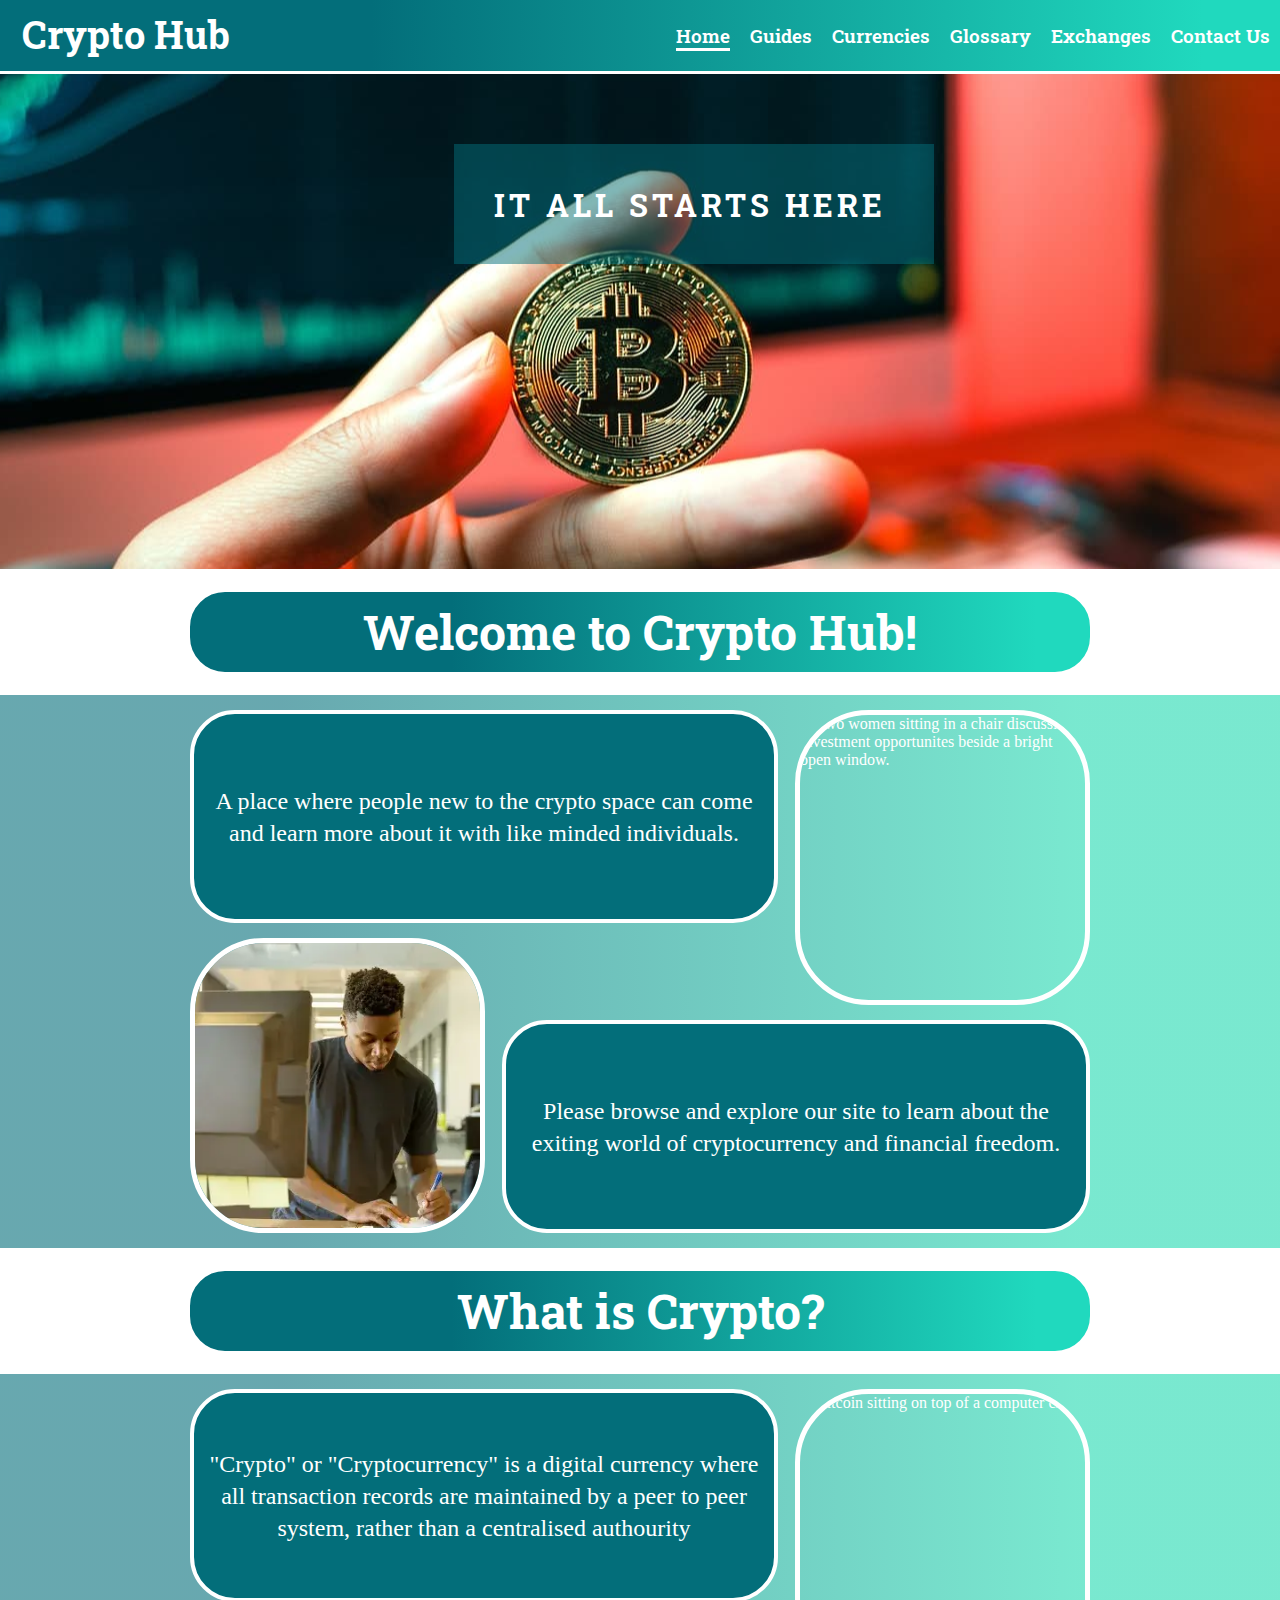
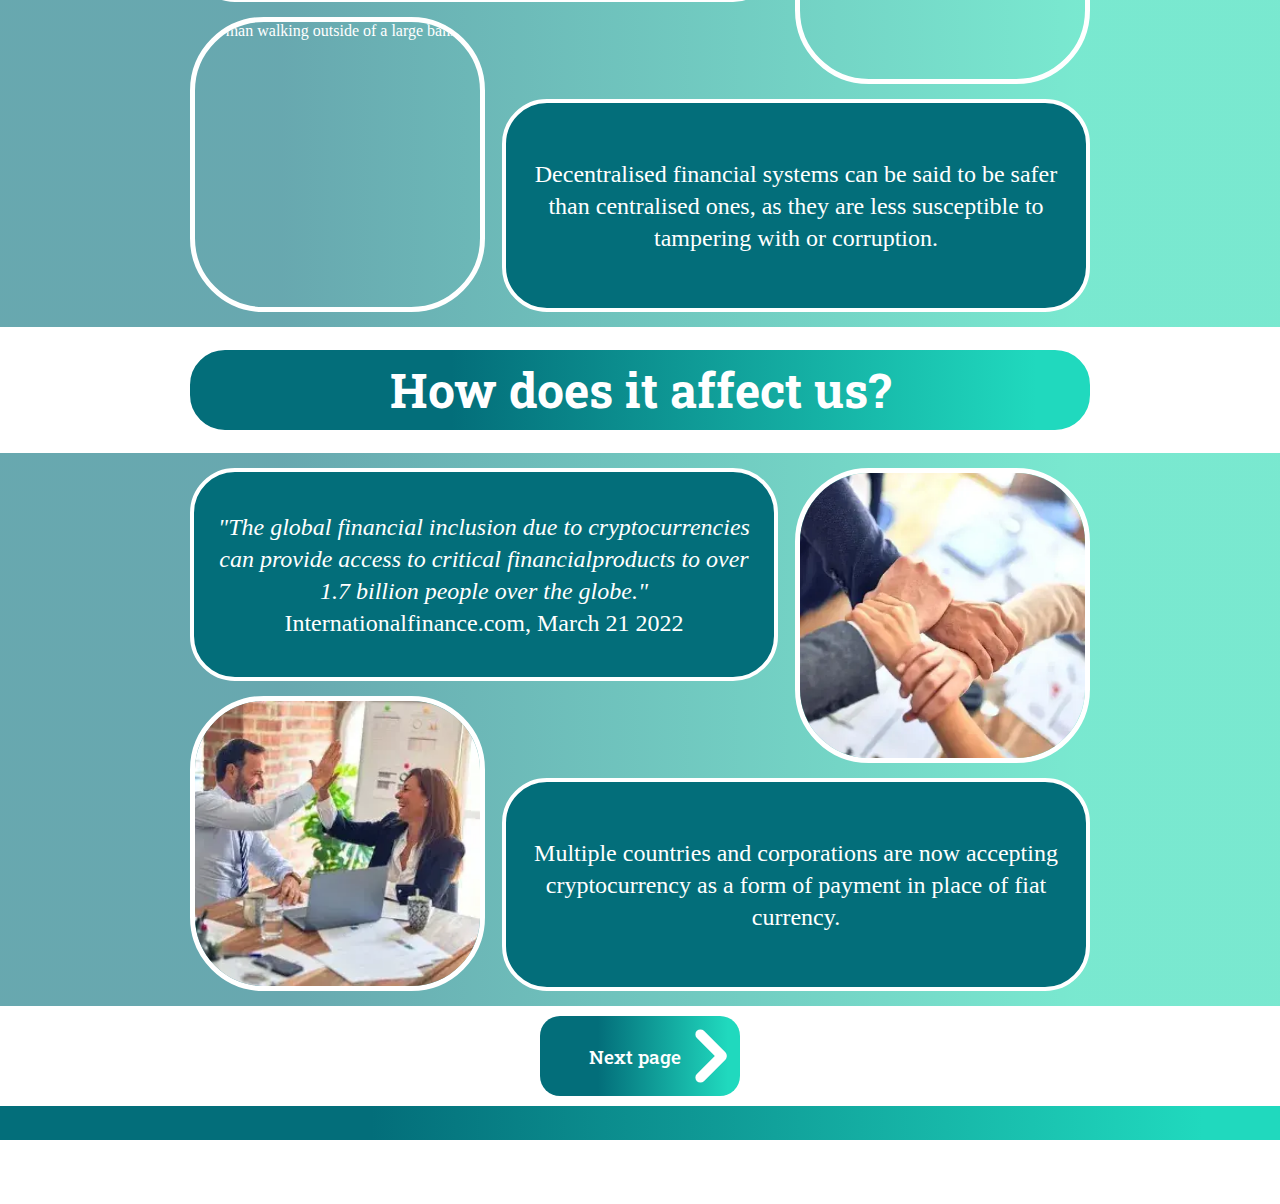
==== index.html @ 1fe211f9 "add header to cover text" ====
<!DOCTYPE html>
<html lang="en">

<head>
    <meta charset="UTF-8">
    <meta http-equiv="X-UA-Compatible" content="IE=edge">
    <meta name="viewport" content="width=device-width, initial-scale=1.0">
    <meta name="description" content="crypto finance investing bitcoin">
    <link rel="preconnect" href="https://fonts.gstatic.com">
    <link rel="preconnect" href="https://fonts.googleapis.com">
    <link rel="stylesheet" href="assets/css/index.css">
    <title>Home Page</title>
</head>

<body>
    <header class="header">
        <div id="logo">
            <a href="index.html">
                <h1>Crypto Hub</h1>
            </a>
        </div>
        <nav class="navbar">
            <input id="checkbox" type="checkbox" class="toggle-menu">
            <div class="hamburger"></div>
            <ul id="menu">
                <li><a href="index.html" class="active">Home</a></li>
                <li><a href="guides.html">Guides</a></li>
                <li><a href="currencies.html">Currencies</a></li>
                <li><a href="glossary.html">Glossary</a></li>
                <li><a href="exchanges.html">Exchanges</a></li>
                <li><a href="contact.html">Contact Us</a></li>
            </ul>
        </nav>
    </header>
    <section id="hero-outer">
        <div id="hero-image"></div>
        <div id="cover-text" class="cover-text">
            <h2>It all starts here</h2>
        </div>
    </section>
    <section id="welcome" class="section-outer">
        <div id="section-title" class="section-title">
            <h2>Welcome to Crypto Hub!</h2>
        </div>
        <div class="row-background">
            <div id="row-holder-1-home" class="row-holder">
                <div id="row-1-text" class="row-text row-upper">
                    <p>
                        A place where people new to the crypto space can come and learn more about it with like minded
                        individuals.
                    </p>
                </div>
                <div id="image-wrapper-1" class="image-wrapper image-wrapper-upper">
                    <img id="image-1" class="image" src="assets/images/women-by-window-mobile.webp"
                        alt="Two women sitting in a chair discussing investment opportunites beside a bright open window.">
                    <p class="image-text">Cryptocurrency is the worlds fastest growing set of assets.</p>
                </div>
                <div id="image-wrapper-2" class="image-wrapper image-wrapper-lower">
                    <img id="image-2" class="image" src="assets/images/man-by-computer-mobile.webp"
                        alt="A man standing .">
                    <p class="image-text">An exciting new market with plenty of opportunites.</p>
                </div>
                <div id="row-2-text" class="row-text row-lower">
                    <p>
                        Please browse and explore our site to learn about the exiting world of cryptocurrency and
                        financial freedom.
                    </p>
                </div>
            </div>
        </div>
    </section>
    <section id="what-is-crypto" class="section-outer">
        <div class="section-title">
            <h2>What is Crypto?</h2>
        </div>
        <div class="row-background">
            <div id="row-holder-2-home" class="row-holder">
                <div id="row-3-text" class="row-text row-upper">
                    <p>
                        "Crypto" or "Cryptocurrency" is a digital currency where all transaction records are maintained
                        by a peer to peer system, rather than a centralised authourity

                    </p>
                </div>
                <div id="image-wrapper-3" class="image-wrapper image-wrapper-upper">
                    <img id="image-3" class="image" src="assets/images/bitcoins-on-pcb-mobile.webp"
                        alt="Bitcoin sitting on top of a computer chip.">
                    <p class="image-text">The next generation of finance and banking.</p>
                </div>
                <div id="image-wrapper-4" class="image-wrapper image-wrapper-lower">
                    <img id="image-4" class="image" src="assets/images/man-outside-bank-mobile.webp"
                        alt="A man walking outside of a large bank.">
                    <p class="image-text">Far less susceptible to corruption and tampering.</p>
                </div>
                <div id="row-4-text" class="row-text row-lower">
                    <p>
                        Decentralised financial systems can be said to be safer than centralised ones, as they are less
                        susceptible to tampering with or corruption.
                    </p>
                </div>
            </div>
        </div>
    </section>
    <section id="how-it-affects-us" class="section-outer">
        <div class="section-title">
            <h2>How does it affect us?</h2>
        </div>
        <div class="row-background">
            <div id="row-holder-3-home" class="row-holder">
                <div id="row-5-text" class="row-text row-upper">
                    <p>
                        <i>"The global financial inclusion due to cryptocurrencies can provide access to critical
                            financialproducts to over 1.7 billion people over the globe." </i>
                        Internationalfinance.com, March 21 2022
                    </p>
                </div>
                <div id="image-wrapper-5" class="image-wrapper image-wrapper-upper">
                    <img id="image-5" class="image" src="assets/images/team-handshake-mobile.webp"
                        alt="Four hands interlocking in a team handshake.">
                    <p class="image-text">El Salvador - Mexico City, now accepts Bitcoin as
                        legal tender - September 7th, 2021</p>
                </div>
                <div id="image-wrapper-6" class="image-wrapper image-wrapper-lower">
                    <img id="image-6" class="image" src="assets/images/man-and-woman-high-fiving-mobile.webp"
                        alt="Two people high fiving, sitting at a table while working.">
                    <p class="image-text">Tesla Motors has been accepting Bitcoin as payment since March 2021
                    </p>
                </div>
                <div id="row-6-text" class="row-text row-lower">
                    <p>
                        Multiple countries and corporations are now accepting cryptocurrency as a form of payment in
                        place
                        of fiat currency.
                    </p>
                </div>
            </div>
        </div>
    </section>
    <section id="next-page" class="next-page">
        <div id="next-page__container" class="next-page__container">
            <div id="next-page__link" class="next-page__link">
                <a href="guides.html">Next page</a>
            </div>
            <div class="sideways-arrow-holder">
                <span class="sideways-arrow__span"></span>
                <span class="sideways-arrow__span"></span>
            </div>
        </div>
    </section>
    <footer>
        <ul class="social-networks">
            <li><a href="http://facebook.com" target="_blank" rel="noopener"
                    aria-label="Visit our facebook page (opens in a new tab)"><i class="fab fa-facebook"></i></a></li>
            <li><a href="http://twitter.com" target="_blank" rel="noopener"
                    aria-label="Visit our twitter page (opens in a new tab)"><i class="fab fa-twitter-square"></i></a>
            </li>
            <li><a href="http://youtube.com" target="_blank" rel="noopener"
                    aria-label="Visit our youtube page (opens in a new tab)"><i class="fab fa-youtube-square"></i></a>
            </li>
            <li><a href="http://instagram.com" target="_blank" rel="noopener"
                    aria-label="Visit our instagram page (opens in a new tab)"><i class="fab fa-instagram"></i></a></li>
        </ul>
    </footer>
    <script src="https://kit.fontawesome.com/33033cbf37.js" crossorigin="anonymous"></script>
</body>

</html>
---- assets/css/index.css ----
@import url('https://fonts.googleapis.com/css2?family=Lato&family=Roboto+Slab&display=swap');

* {
    margin: 0;
    padding: 0;
    border: none;
    color: #fff;
}

body {
    font-family: Lato sans-serif;
    font-weight: 500;
    background-color: #fff;
}

h1,
h2,
h3,
h4,
a,
label {
    font-family: 'Roboto Slab', serif;
}

/* navbar */
header {
    background: rgb(3, 110, 122);
    background: linear-gradient(90deg, rgba(3, 110, 122, 1) 29%, rgba(32, 217, 190, 1) 94%);

    width: 100%;
    z-index: 2;
}

.active {
    border-bottom: 3px solid #fff;
}

#logo {
    font-size: 120%;
    height: 40px;
    font-weight: 700;
    padding: 2px 5px 15px 5px;
    border: 2px solid transparent;
    border-radius: 20px;
    transition: border 0.5s;
    margin: 5px 15px;
    z-index: 2;
}

#logo:hover {
    border: 2px solid #fff;
}

#logo a {
    display: block;
    text-decoration: none;
}

.navbar {
    display: flex;
    justify-content: space-between;
    align-items: center;
}

#menu {
    display: flex;
    justify-content: center;
    flex-direction: row;
    align-items: center;
    z-index: 2;
    transition: 0.5s;
}

#menu li {
    list-style-type: none;
}

#menu a {
    text-decoration: none;
    margin: 0 3px;
    color: #fff;
    transition: border-bottom 0.5s;
    font-weight: 600;
    font-size: 120%;
    margin: 0 10px;
}

header a {
    border-bottom: 3px solid transparent;
}

#menu a:hover {
    border-bottom: 3px solid #fff;
}

.hamburger {
    position: relative;
    height: 4px;
    width: 30px;
    background: #fff;
    border-radius: 10px;
    cursor: pointer;
    z-index: 2;
    transition: 0.3s;
}

.hamburger::before,
.hamburger::after {
    content: "";
    position: absolute;
    height: 4px;
    right: 0;
    background: #fff;
    border-radius: 10px;
    transition: 0.3s;
}

.hamburger::before {
    top: -10px;
    width: 20px;
}

.hamburger::after {
    top: 10px;
    width: 25px;
}

.toggle-menu {
    position: absolute;
    width: 30px;
    height: 100%;
    z-index: 3;
    cursor: pointer;
    opacity: 0;
}

.hamburger,
.toggle-menu {
    display: none;
}

.for-access {
    opacity: 0;
}

.navbar input:checked~.hamburger {
    background: transparent;
}

.navbar input:checked~.hamburger::before {
    top: 0;
    transform: rotate(-45deg);
    width: 30px;
}

.navbar input:checked~.hamburger::after {
    top: 0;
    transform: rotate(45deg);
    width: 30px;
}

.navbar input:checked~#menu {
    right: 0;
}

/* Hero Image */
#hero-outer {
    overflow: hidden;
    position: relative;
    width: 100%;
    height: 55vh;
}

#cover-text {
    font-size: 130%;
    font-family: Lato, sans-serif;
    text-transform: uppercase;
    letter-spacing: 4px;
    width: 400px;
    height: 40px;
    padding: 40px;
    background-color: rgba(3, 110, 122 , 0.5);
    top: 70px;
    right: 27vw;
    position: absolute;
}

#hero-image {
    background: url(../images/man-holding-bitcoin.jpg) no-repeat center center;
    width: 100%;
    height: 55vh;

    /* animates zoom effect on the loading page */
    animation-name: hero-zoom;
    animation-duration: 5s;
    animation-fill-mode: forwards;
}

/* creates the level of zoom for hero image */
@keyframes hero-zoom {
    from {
        transform: scale(1);
    }

    to {
        transform: scale(1.1);
    }
}

.header {
    position: sticky;
    top: 0;
    background: rgb(3, 110, 122);
    background: linear-gradient(90deg, rgba(3, 110, 122, 1) 29%, rgba(32, 217, 190, 1) 94%);
    border-bottom: solid 3px #fff;
    display: flex;
    justify-content: space-between;
    align-items: center;
    transition: 0.3s;
}

/* Welcome message */
.section-outer {
    display: flex;
    flex-direction: column;
    align-items: center;
    width: 100%;
    color: #fff;

}

.section-title {
    margin-top: 20px;
    height: 80px;
    width: 75%;
    max-width: 900px;
    line-height: 80px;
    font-size: 200%;
    border-radius: 38px;
    text-align: center;
    color: #fff;
    margin-bottom: 20px;
    background: rgb(3, 110, 122);
    background: linear-gradient(90deg, rgba(3, 110, 122, 1) 29%, rgba(32, 217, 190, 1) 94%);
    border: 3px solid #fff;
    align-self: center;

}

.section-title h1,
.section-title p {
    color: inherit;
}

.section-title p {
    padding-top: 5px;
}

/* rows */
.row-background {
    width: 100%;
    background: rgba(3, 110, 122, 0.3);
    background: linear-gradient(90deg, rgba(3, 110, 122, 0.6) 22%, rgba(32, 217, 176, 0.6) 84%);
}

.row-holder {
    width: 70vw;
    margin: 0 auto;
}


#row-holder-1-home,
#row-holder-2-home,
#row-holder-3-home {
    width: 900px;
}

.row {
    height: 260px;
    text-align: left;
    align-self: flex-start;
    color: inherit;
    display: flex;
    flex-direction: row;
    justify-content: center;
    width: 100%;
    font-size: 120%;
}

.row-text {
    width: 550px;
    height: 175px;
    background: rgb(3, 110, 122);
    border-radius: 45px;
    font-size: 150%;
    line-height: 32px;
    color: inherit;
    display: flex;
    align-items: center;
    text-align: center;
    padding: 15px;
    border: 4px solid #fff;
}

p,
i {
    color: #fff;
}

.row-upper {
    margin: 15px 0 7.5px 0;
    float: left;
}

.row-lower {
    margin: 7.5px 0 15px 0;
    float: right;
}

.row-center {
    margin: 15px auto;
    width: 60vw;
    background-color: #036e7a;
    border-radius: 45px;
    font-size: 140%;
    color: inherit;
    line-height: 32px;

    display: flex;
    flex-direction: column;
    align-items: center;
    justify-content: flex-start;

    padding: 15px;
    border: 5px solid #fff;
}

.row-center h3 {
    font-size: 130%;
}

.row-center ul {
    padding: 15px;
}

.row-center p,
li {
    padding: 10px 0px;
}


.row-center ul i {
    margin-top: 10px;
    color: #fff;
}

hr {
    width: 215px;
    border-bottom: solid 3px #fff;
}

#video-links .row-center h3 {
    text-align: center;
}

/* Contact us section */

#row-background-contact {
    display: flex;
    align-items: center;
    justify-content: space-evenly;
    flex-wrap: wrap;
}

.row-holder-left {
    width: 40vw;
}

.row-left {
    margin: 15px auto;
    width: 30vw;
    background-color: #036e7a;
    border-radius: 45px;
    font-size: 140%;
    color: inherit;
    line-height: 32px;

    display: flex;
    flex-direction: column;
    align-items: flex-start;
    justify-content: flex-start;

    padding: 15px;
    border: 5px solid #fff;
}

.form {
    margin-top: 20px;
}

.animated-input {
    position: relative;
    margin-bottom: 20px;
}

.input {
    padding: 10px;
    border: none;
    border-radius: 4px;
    font: inherit;
    color: black;
    background-color: #fff;
    outline: 2px solid #fff;
}

.input-label {
    position: absolute;
    top: 0;
    left: 0;
    transform: translate(10px, -18px) scale(0.8);
    padding-inline: 5px;
    background-color: #036e7a;

   
}

.input:is(:focus, :valid) {
    outline-color: #fff;
}

#sign-up {
    width: 160px;
    height: 50px;
    border-radius: 10px;
    color: #fff;
    font-weight: 600;
    font-size: 110%;
    font-family: Lato sans-serif;
    background-color: #036e7a;
    border: 3px solid #fff;
    cursor: pointer;

}

#sign-up:hover {
    background-color: #24b49f;
    color: #fff;
}

.discord-icon-container {
    height: 200px;
    width: 200px;
    border-radius: 50%;
    border: 10px solid #fff;
    background-color: #036e7a;
    display: flex;
    align-items: center;
    justify-content: center;
    margin-bottom: 20px;
}

.discord-icon-container i {
    color: #fff;
    font-size: 700%;
}

.discord-icon-container {
    transition: background-color 400ms, transform 400ms;
}

.discord-icon-container:is(:hover,:focus) {
    background-color: #24b49f;
    transform: scale(1.5);
}


.privacy-container {
    display: flex;
    width: 100vw;
    margin: 0 auto 20px auto;
    background-color: #036e7a;
    min-height: 100px;
}

.dropdown-bar {
    min-height: 80px;
    width: 90vw;
    background-color: #036e7a;
    margin: 20px auto;
    padding: 10px;
    border: 5px solid #fff;
    border-radius: 15px;
    position: relative;
}

.dropdown {
    height: 60px;
    width: 60px;
    background-color: #036e7a;
    position: absolute;
    right: 10px;
    top: 20px;
    z-index: 1;
    display: flex;
    justify-content: center;
    align-items: center;
    transition: transform 1s;
}

.toggle-dropdown {
    position: absolute;
    right: 10px;
    top: 20px;
    height: 60px;
    width: 60px;
    z-index: 2;
    opacity: 0;
    cursor: pointer;
}

.toggle-dropdown:checked + .dropdown{
    transform: rotate(180deg);
    
}

.dropdown-span {
    height: 40px;
    width: 10px;
    border-radius: 5px;
    background-color: #fff;
    margin: 6px;
}

.privacy-statement {
    /* height: 0px; */
    width: 100%;
    background-color: #036e7a;
    max-height: 0;
    transition: max-height 0.6s ease-out;
    overflow: hidden;
    
}

.privacy-statement p {
    margin: 90px 80px 20px 20px;
    text-align: justify;
}

.dropdown-bar h4 {
    position: absolute;
    top: 38px;
}

.toggle-dropdown:checked~#privacy-statement{
    max-height: 2000px;
    transition: max-height 0.4s ease-in;
}

.next-page {
    display: flex;
    justify-content: center;
    align-items: center;
}

.next-page__container {
    background: linear-gradient(90deg, rgba(3, 110, 122, 1) 29%, rgba(32, 217, 190, 1) 94%);
    height: 80px;
    width: 200px;
    border-radius: 20px;
    margin: 10px 0;

    display: flex;
    flex-direction: row;
    justify-content: center;
    align-items: center;
    transition: transform 400ms;
}

.next-page__container:hover {
    transform: scale(1.1);
}

.next-page__link {
    margin: 0 auto;
    height: 90px;
    width: 140px;
    justify-content: flex-end;
    align-items: center;
    display: flex;
}

.next-page__link a {
    text-decoration: none;
    font-size: 120%;
}


/* animated arrow */
.downwards-arrow-holder {
    clear: both;
    margin: 0 auto;
    height: 90px;
    width: 55px;
    justify-content: center;
    align-items: flex-start;
    display: flex;
}

.sideways-arrow-holder {
    margin: 0 auto;
    height: 90px;
    width: 55px;
    justify-content: center;
    /* align-items: flex-start; */
    align-items: center;
    display: flex;
    flex-direction: column;
    /* animation-name: sideways-arrow; */
}

.down-wards-arrow__span {
    width: 10px;
    height: 40px;
    background: #fff;
    border-radius: 5px;
    margin: 6px;
    animation: move 1.3s infinite ease-in-out;
}

.sideways-arrow__span {
    width: 10px;
    height: 40px;
    background: #fff;
    border-radius: 5px;
    margin: -9px;
    animation: sideways-arrow 1.3s infinite ease-in-out;
}

/* positions the spans at different angles to creat the arrow shape */
span:nth-of-type(1) {
    transform: rotate(-45deg);
}

span:nth-of-type(2) {
    transform: rotate(45deg);
}

/* Animates the downwards arrow for the video links section on the guides page */
@keyframes move {
    0% {
        margin-top: 0;
    }

    50% {
        margin-top: 35px;
    }

    100% {
        margin-top: 0;
    }
}

/* @keyframes sideways-arrow {
    0% {
        margin-left: 0;
    }

    50% {
        margin-left: 35px;
    }

    100% {
        margin-left: 0;
    }
} */

.video-carousel {
    margin: 0px auto 15px auto;
    width: 560px;
    text-align: center;
    overflow: hidden;
}

.video-list {
    display: flex;

    overflow-x: auto;
    scroll-snap-type: x mandatory;

    scroll-behavior: smooth;
    -webkit-overflow-scrolling: touch;
}

.video-list::-webkit-scrollbar {
    width: 15px;
    height: 15px;
}

.video-list::-webkit-scrollbar-thumb {
    background: linear-gradient(90deg, rgba(3, 110, 122, 1) 29%, rgba(32, 217, 190, 1) 94%);
    border: 3px solid #fff;
    border-radius: 15px;
}

.video-list::-webkit-scrollbar-track {
    background: transparent;
}

.video {
    width: 560px;
    height: 315px;
    margin-bottom: 5px;


    scroll-snap-align: start;
    flex-shrink: 0;
    margin-right: 50px;
    border-radius: 10px;
    background: #eee;
    transform-origin: center center;
    transform: scale(1);
    transition: transform 0.5s;
    position: relative;

    display: flex;
    justify-content: center;
    align-items: center;
    font-size: 100px;
}

.responsive-iframe {
    position: absolute;
    top: 0;
    left: 0;
    bottom: 0;
    right: 0;
    width: 100%;
    height: 100%;
}

/* Video selector */

.video-selector {
    background-color: #036e7a;
    height: 70px;
    display: flex;
    flex-direction: row;
    justify-content: center;
    align-items: center;
}

.video-option {
    display: inline-flex;
    width: 35px;
    height: 35px;
    color: #20d9be;
    background: #036e7a;
    border: 3px solid #20d9be;
    text-decoration: none;
    align-items: center;
    justify-content: center;
    border-radius: 50%;
    margin: 0px 15px;
    top: 0;
    position: relative;
    transition: background-color 0.4s, top ease 0.4s;

}

.video-option:is(:hover, :focus, :active) {
    background: #eee;
    top: -5px;
}

/* image wrappers */
.image-wrapper-upper {
    margin: 15px 0 7.5px 0;
    float: right;
    clear: right;
}

.image-wrapper-lower {
    margin: 7.5px 0 15px 0;
    float: left;
}

.image-wrapper {
    height: 285px;
    width: 285px;
    border-radius: 25%;
    border: 5px solid #fff;
    display: grid;
    place-items: center;
    grid-template-areas: "main";
    overflow: hidden;
    cursor: pointer;
}

.image-wrapper>* {
    grid-area: main;
    z-index: 1;
}

.image-wrapper:is(:hover, :focus)>.image {
    transform: scale(1.1);
    filter: brightness(0.4);
}

.image-wrapper:is(:hover, :focus)>.image-text {
    transform: scale(1.2);
    opacity: 1;
}

/* images */
.image {
    object-fit: cover;
    aspect-ratio: 1/1;
    width: 100%;
    transition: transform 400ms, filter 400ms;
}

/* image text */
.image-text {
    opacity: 0;
    color: #fff;
    font-size: 1.1rem;
    width: 70%;
    text-align: center;
    transition: opacity 400ms, transform 400ms;
}

/* Footer */
.social-networks {
    text-align: center;
    background: rgb(3, 110, 122);
    background: rgb(3, 110, 122);
    background: linear-gradient(90deg, rgba(3, 110, 122, 1) 29%, rgba(32, 217, 190, 1) 94%);
}

.social-networks>li {
    display: inline;
}

.social-networks i {
    font-size: 160%;
    margin: 1%;
    padding: 5%;
    color: #fff;
}

/* Mobile - 950px and below */
@media screen and (max-width: 950px) {
    #hero-image {
        background: url(../images/man-holding-bitcoin.webp) no-repeat center center;
    }

    .section-title {
        font-size: 160%;
    }

    #row-holder-1-home,
    #row-holder-2-home,
    #row-holder-3-home {
        width: 600px;
    }

    .row-text {
        float: none;
        clear: both;
    }

    .image-wrapper-upper {
        float: left;
        margin: 7.5px 0 7.5px 0px;
    }

    .image-wrapper-lower {
        float: right;
        margin: 7.5px 0px 0 7.5px;
    }

    .image-wrapper-upper,
    .image-wrapper-lower {
        margin-top: 0px;
    }

    .hamburger,
    .toggle-menu {
        display: block;
    }

    .toggle-menu,
    .hamburger {
        margin-right: 10px;
    }

    #menu {
        justify-content: start;
        flex-direction: column;
        align-items: center;
        position: fixed;
        top: 50px;
        right: -50%;
        width: 50%;
        margin-top: 24px;

        background: rgb(3, 110, 122);
        background: linear-gradient(90deg, rgba(3, 110, 122, 1) 29%, rgba(32, 217, 190, 1) 94%);
    }

    #menu li {
        padding: 25px 0;
        width: 100%;
        border-bottom: solid 3px #fff;
        border-left: solid 3px #fff;
    }

    .image-wrapper:is(:hover, :focus)>.image {
        transform: none;
        filter: none;
    }

    .image-wrapper:is(:hover, :focus)>.image-text {
        transform: none;
    }

    .image {
        transition: none;
    }

    .image-text {
        background-color: rgba(3, 110, 122, 0.5);
        transition: none;
        opacity: 1;
        border-radius: 15px;
        border: solid 2px #fff;
        padding: 5px;
    }

    .image-wrapper-upper .image-text {
        margin: 0px 0px 0 0;
    }

    .row-holder-left {
        margin: 0 auto;
        float: none;
    }
}

@media screen and (max-width: 768px) {

    #menu {
        width: 50%;
        right: -50%;
    }

    .section-title {
        margin-top: 20px;
        height: 60px;
        width: 75%;
        max-width: 900px;
        min-width: 340px;
        line-height: 60px;
        font-size: 100%;
        border-radius: 38px;
        text-align: center;
        color: #fff;
        margin-bottom: 20px;
        background-color: #036e7a;
        border: 3px solid #fff;
        align-self: center;
    }

    #row-holder-1-home,
    #row-holder-2-home,
    #row-holder-3-home {
        width: 340px;
    }

    .row-text {
        width: 300px;
        height: 90px;
        border-radius: 40px;
        font-size: 100%;
    }

    #row-5-text {
        height: 150px;
    }

    .row-center {
        font-size: 100%;
    }

    .row-holder-left {
        width: 90%;
        margin: 0 auto;
        float: none;
    }

    .row-left {
        width: 80%;
        clear: both;
    }

    .dropdown-bar h4 {
        width: 175px;
    }

    .image-text {

        font-size: 0.9rem;
    }

    .image-wrapper {
        height: 155px;
        width: 155px;
    }

    .video-carousel {
        width: 336px;
    }

    .video {
        width: 336px;
        height: 189px;
    }
}
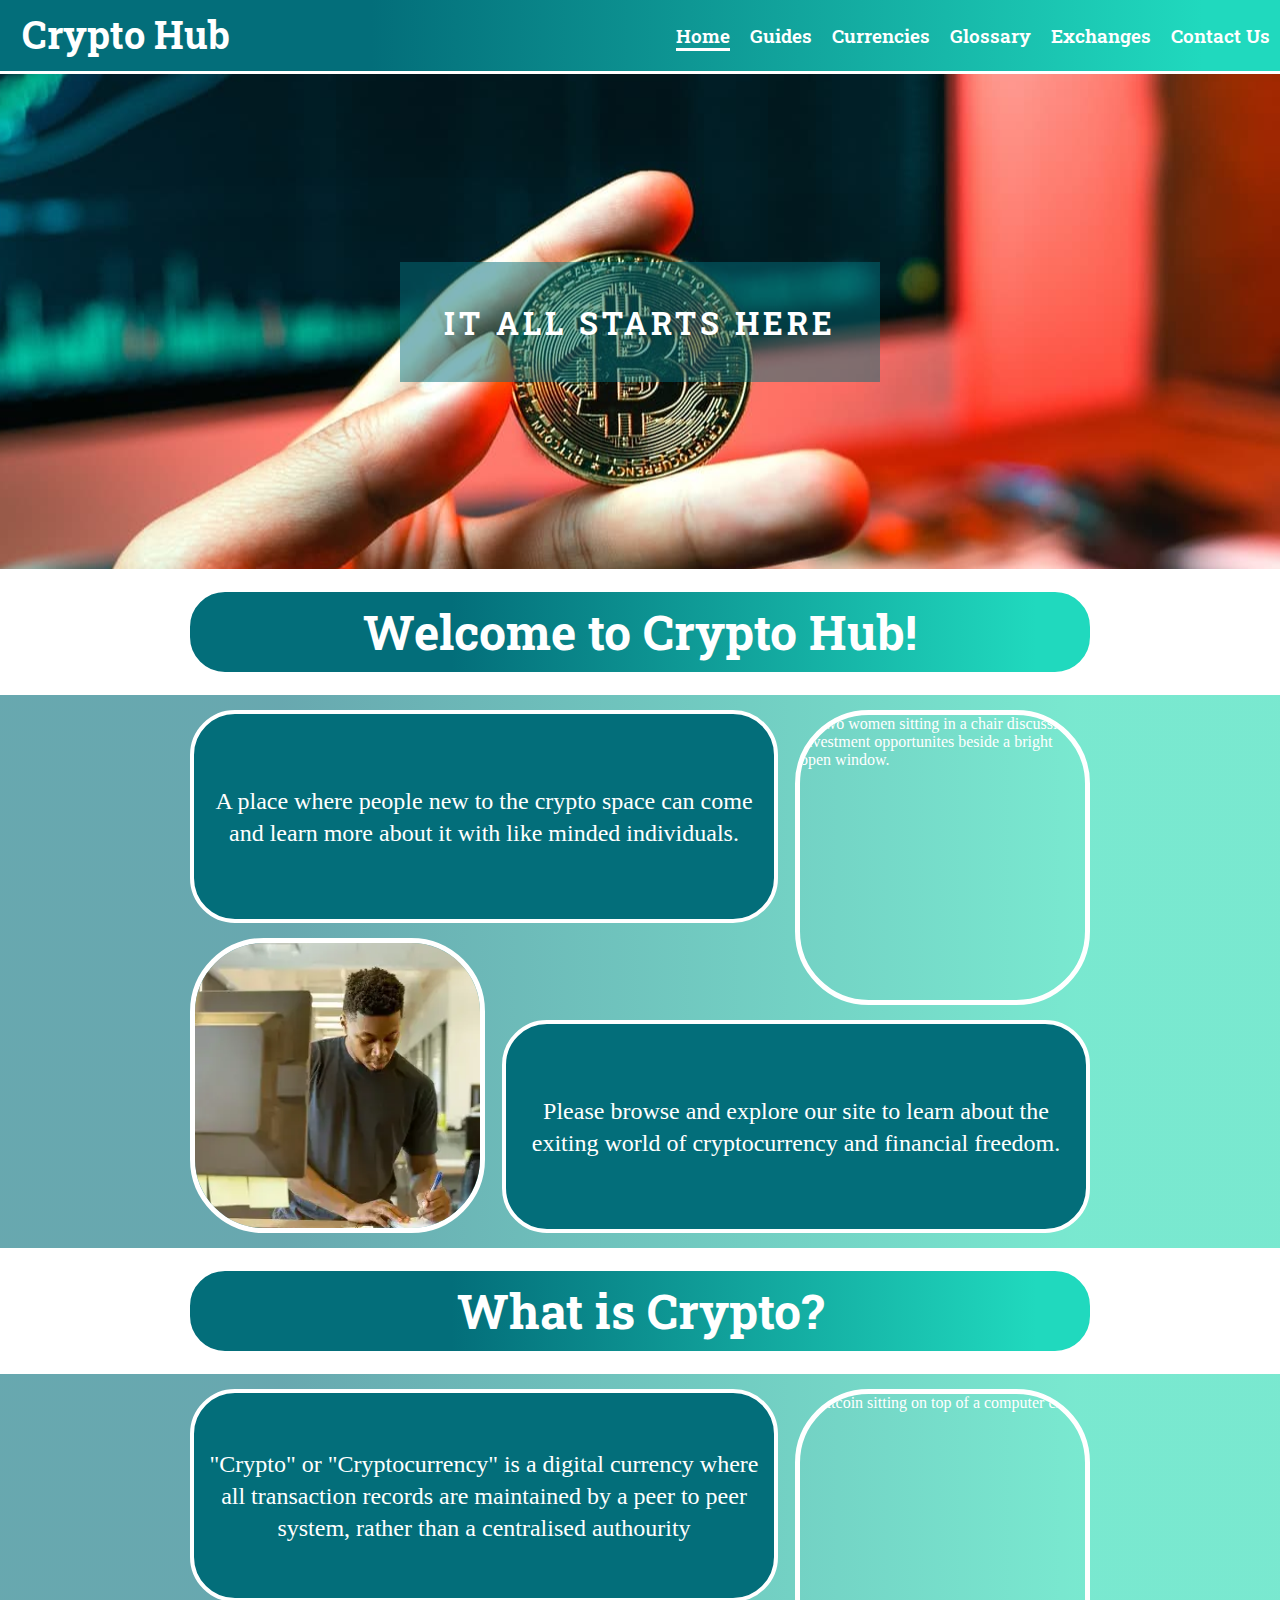
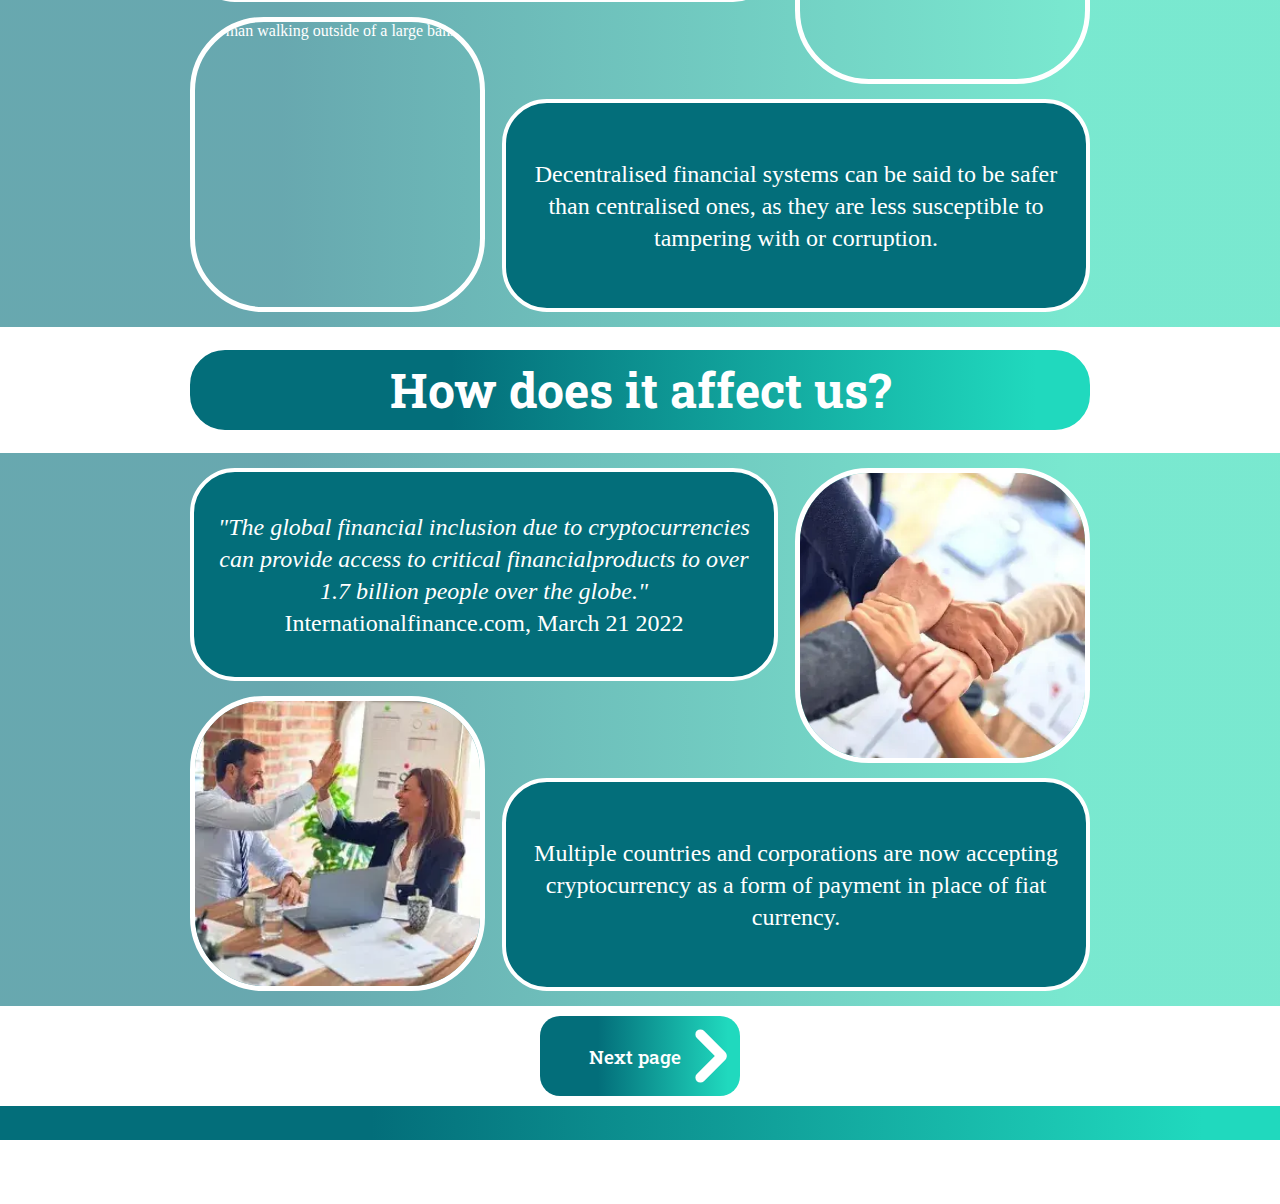
==== commit da73b486: "add content to currencies, fix scaling contact" ====
--- a/index.html
+++ b/index.html
@@ -136,7 +136,7 @@
             </div>
         </div>
     </section>
-    <section id="next-page" class="next-page">
+    <div id="next-page" class="next-page">
         <div id="next-page__container" class="next-page__container">
             <div id="next-page__link" class="next-page__link">
                 <a href="guides.html">Next page</a>
@@ -146,7 +146,7 @@
                 <span class="sideways-arrow__span"></span>
             </div>
         </div>
-    </section>
+    </div>
     <footer>
         <ul class="social-networks">
             <li><a href="http://facebook.com" target="_blank" rel="noopener"
--- a/assets/css/index.css
+++ b/assets/css/index.css
@@ -175,13 +175,15 @@
     font-size: 130%;
     font-family: Lato, sans-serif;
     text-transform: uppercase;
+    text-align: center;
     letter-spacing: 4px;
     width: 400px;
     height: 40px;
     padding: 40px;
-    background-color: rgba(3, 110, 122 , 0.5);
-    top: 70px;
-    right: 27vw;
+    background-color: rgba(3, 110, 122, 0.5);
+    top: 50%;
+    left: 50%;
+    transform: translate(-50%, -50%);
     position: absolute;
 }
 
@@ -343,6 +345,11 @@
     padding: 15px;
 }
 
+.row-center p {
+    text-align: center;
+    margin-bottom: 10px;
+}
+
 .row-center p,
 li {
     padding: 10px 0px;
@@ -354,9 +361,20 @@
     color: #fff;
 }
 
-hr {
-    width: 215px;
+.row-center hr {
+    width: 350px;
     border-bottom: solid 3px #fff;
+}
+
+/* .row-center embed {
+    justify-self: center;
+    width: 600px;
+    height: 450px;
+    margin-bottom: 20px;
+} */
+
+.row-center a {
+    margin-bottom: 20px;
 }
 
 #video-links .row-center h3 {
@@ -421,7 +439,7 @@
     padding-inline: 5px;
     background-color: #036e7a;
 
-   
+
 }
 
 .input:is(:focus, :valid) {
@@ -456,7 +474,7 @@
     display: flex;
     align-items: center;
     justify-content: center;
-    margin-bottom: 20px;
+    margin: 25px 0 40px 0;
 }
 
 .discord-icon-container i {
@@ -468,11 +486,10 @@
     transition: background-color 400ms, transform 400ms;
 }
 
-.discord-icon-container:is(:hover,:focus) {
+.discord-icon-container:is(:hover) {
     background-color: #24b49f;
-    transform: scale(1.5);
-}
-
+    transform: scale(1.3);
+}
 
 .privacy-container {
     display: flex;
@@ -518,9 +535,9 @@
     cursor: pointer;
 }
 
-.toggle-dropdown:checked + .dropdown{
+.toggle-dropdown:checked+.dropdown {
     transform: rotate(180deg);
-    
+
 }
 
 .dropdown-span {
@@ -538,7 +555,7 @@
     max-height: 0;
     transition: max-height 0.6s ease-out;
     overflow: hidden;
-    
+
 }
 
 .privacy-statement p {
@@ -551,7 +568,7 @@
     top: 38px;
 }
 
-.toggle-dropdown:checked~#privacy-statement{
+.toggle-dropdown:checked~#privacy-statement {
     max-height: 2000px;
     transition: max-height 0.4s ease-in;
 }
@@ -952,6 +969,10 @@
     #menu {
         width: 50%;
         right: -50%;
+    }
+
+    #cover-text {
+        font-size: 110%;
     }
 
     .section-title {
@@ -992,6 +1013,10 @@
         font-size: 100%;
     }
 
+    .row-center hr {
+        width: 250px;
+    }
+
     .row-holder-left {
         width: 90%;
         margin: 0 auto;
@@ -1004,7 +1029,8 @@
     }
 
     .dropdown-bar h4 {
-        width: 175px;
+        width: 170px;
+        font-size: 90%;
     }
 
     .image-text {
@@ -1025,4 +1051,6 @@
         width: 336px;
         height: 189px;
     }
+
+
 }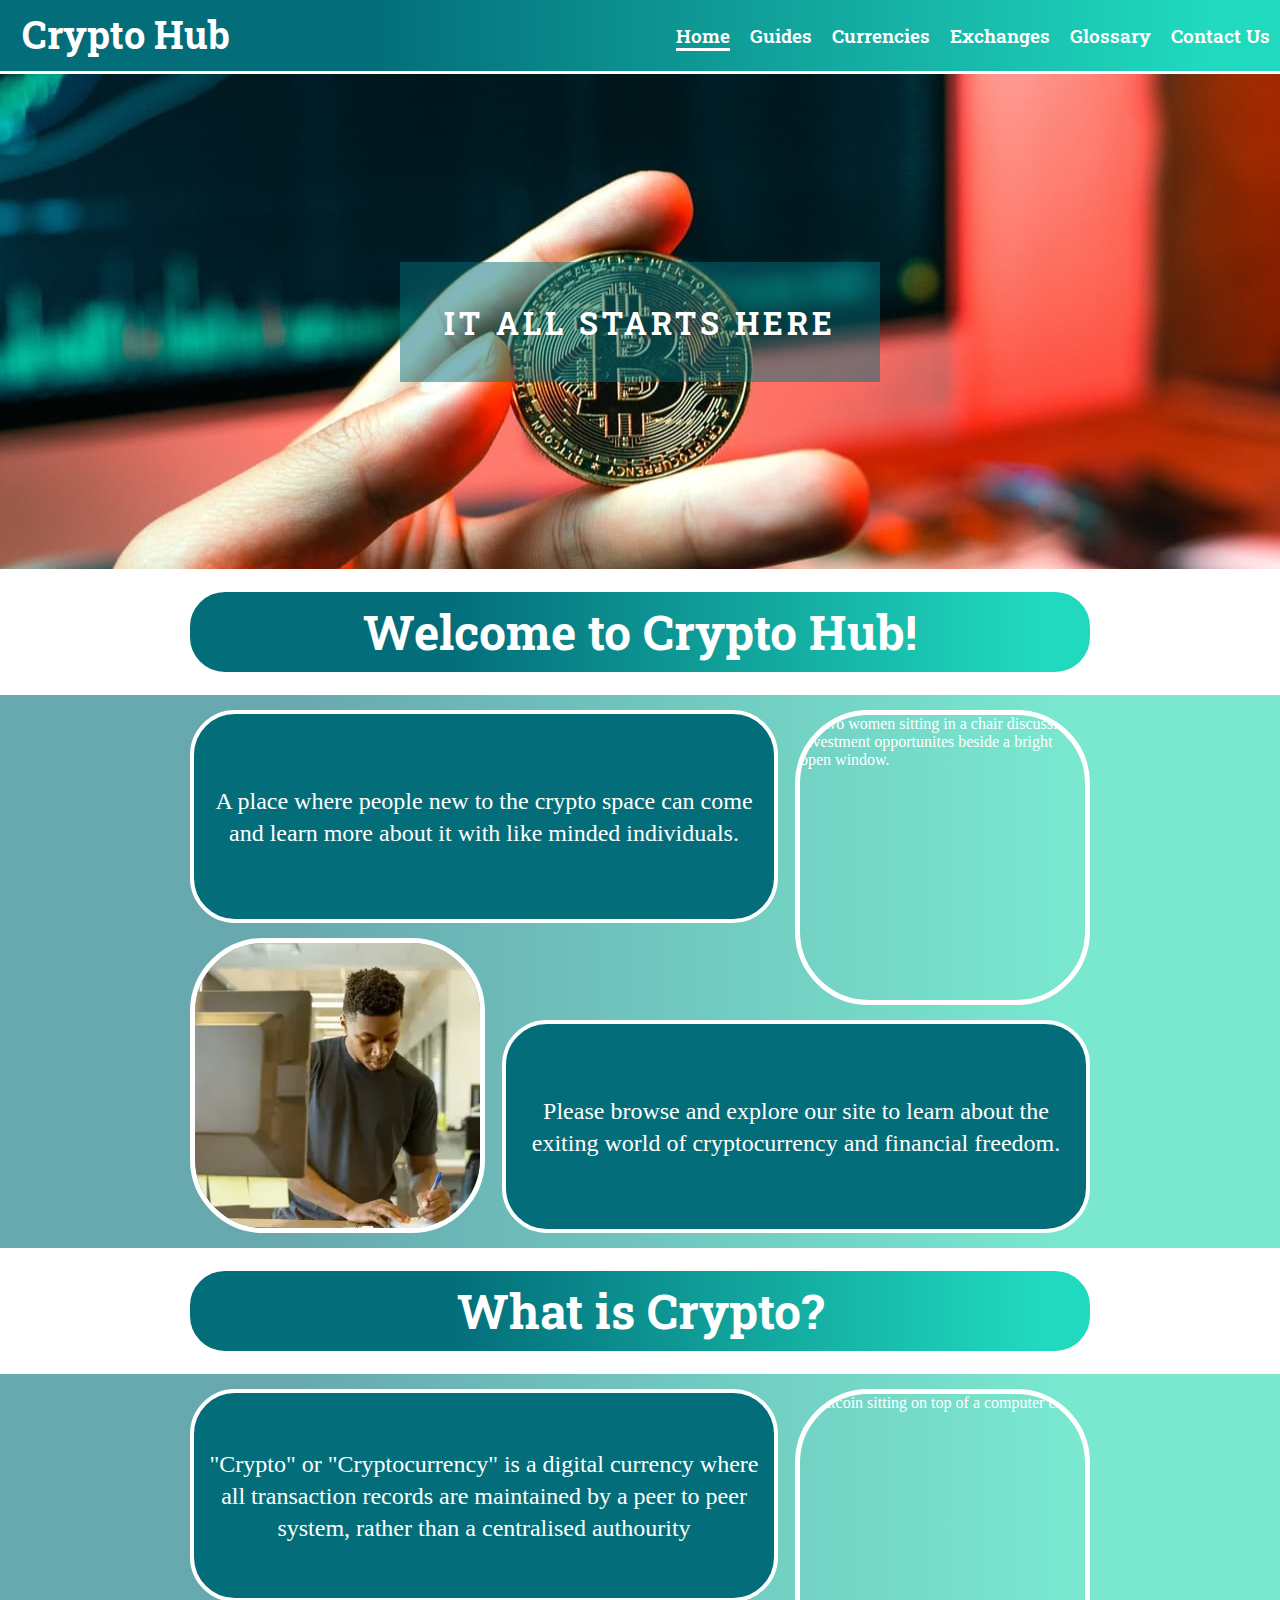
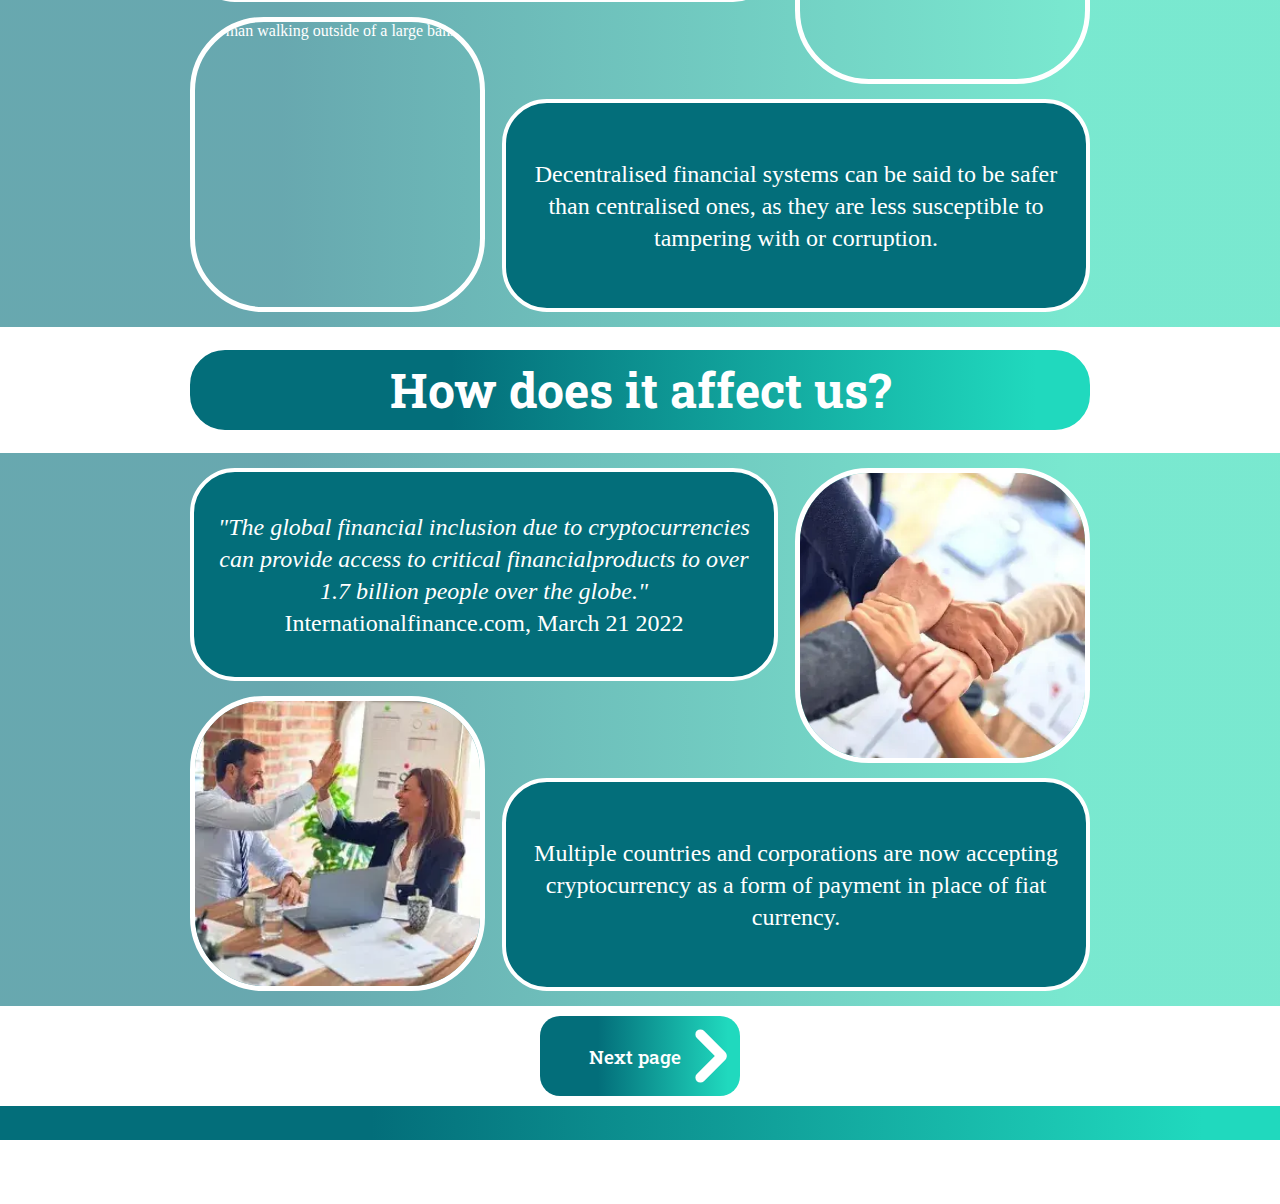
==== commit 31279a89: "reorder menu elements" ====
--- a/index.html
+++ b/index.html
@@ -8,6 +8,7 @@
     <meta name="description" content="crypto finance investing bitcoin">
     <link rel="preconnect" href="https://fonts.gstatic.com">
     <link rel="preconnect" href="https://fonts.googleapis.com">
+    <link rel="shortcut icon" href="assets/images/favicon.ico">
     <link rel="stylesheet" href="assets/css/index.css">
     <title>Home Page</title>
 </head>
@@ -26,8 +27,8 @@
                 <li><a href="index.html" class="active">Home</a></li>
                 <li><a href="guides.html">Guides</a></li>
                 <li><a href="currencies.html">Currencies</a></li>
+                <li><a href="exchanges.html">Exchanges</a></li>
                 <li><a href="glossary.html">Glossary</a></li>
-                <li><a href="exchanges.html">Exchanges</a></li>
                 <li><a href="contact.html">Contact Us</a></li>
             </ul>
         </nav>
@@ -44,7 +45,7 @@
         </div>
         <div class="row-background">
             <div id="row-holder-1-home" class="row-holder">
-                <div id="row-1-text" class="row-text row-upper">
+                <div id="row-1-text-homepage" class="row-text row-upper">
                     <p>
                         A place where people new to the crypto space can come and learn more about it with like minded
                         individuals.
@@ -60,7 +61,7 @@
                         alt="A man standing .">
                     <p class="image-text">An exciting new market with plenty of opportunites.</p>
                 </div>
-                <div id="row-2-text" class="row-text row-lower">
+                <div id="row-2-text-homepage" class="row-text row-lower">
                     <p>
                         Please browse and explore our site to learn about the exiting world of cryptocurrency and
                         financial freedom.
@@ -75,7 +76,7 @@
         </div>
         <div class="row-background">
             <div id="row-holder-2-home" class="row-holder">
-                <div id="row-3-text" class="row-text row-upper">
+                <div id="row-3-text-homepage" class="row-text row-upper">
                     <p>
                         "Crypto" or "Cryptocurrency" is a digital currency where all transaction records are maintained
                         by a peer to peer system, rather than a centralised authourity
@@ -92,7 +93,7 @@
                         alt="A man walking outside of a large bank.">
                     <p class="image-text">Far less susceptible to corruption and tampering.</p>
                 </div>
-                <div id="row-4-text" class="row-text row-lower">
+                <div id="row-4-text-homepage" class="row-text row-lower">
                     <p>
                         Decentralised financial systems can be said to be safer than centralised ones, as they are less
                         susceptible to tampering with or corruption.
@@ -107,7 +108,7 @@
         </div>
         <div class="row-background">
             <div id="row-holder-3-home" class="row-holder">
-                <div id="row-5-text" class="row-text row-upper">
+                <div id="row-5-text-homepage" class="row-text row-upper">
                     <p>
                         <i>"The global financial inclusion due to cryptocurrencies can provide access to critical
                             financialproducts to over 1.7 billion people over the globe." </i>
@@ -126,7 +127,7 @@
                     <p class="image-text">Tesla Motors has been accepting Bitcoin as payment since March 2021
                     </p>
                 </div>
-                <div id="row-6-text" class="row-text row-lower">
+                <div id="row-6-text-homepage" class="row-text row-lower">
                     <p>
                         Multiple countries and corporations are now accepting cryptocurrency as a form of payment in
                         place
--- a/assets/css/index.css
+++ b/assets/css/index.css
@@ -31,7 +31,7 @@
     z-index: 2;
 }
 
-.active {
+#menu .active {
     border-bottom: 3px solid #fff;
 }
 
@@ -79,14 +79,11 @@
     text-decoration: none;
     margin: 0 3px;
     color: #fff;
-    transition: border-bottom 0.5s;
+    transition: border-bottom 0.5s ease;
+    border-bottom: 3px solid transparent;
     font-weight: 600;
     font-size: 120%;
     margin: 0 10px;
-}
-
-header a {
-    border-bottom: 3px solid transparent;
 }
 
 #menu a:hover {
@@ -338,7 +335,7 @@
 }
 
 .row-center h3 {
-    font-size: 130%;
+    font-size: 120%;
 }
 
 .row-center ul {
@@ -438,8 +435,6 @@
     transform: translate(10px, -18px) scale(0.8);
     padding-inline: 5px;
     background-color: #036e7a;
-
-
 }
 
 .input:is(:focus, :valid) {
@@ -491,10 +486,10 @@
     transform: scale(1.3);
 }
 
-.privacy-container {
+.dropdown-container {
     display: flex;
     width: 100vw;
-    margin: 0 auto 20px auto;
+    margin: 0 auto 10px auto;
     background-color: #036e7a;
     min-height: 100px;
 }
@@ -521,7 +516,7 @@
     display: flex;
     justify-content: center;
     align-items: center;
-    transition: transform 1s;
+    transition: transform 0.2s;
 }
 
 .toggle-dropdown {
@@ -548,17 +543,17 @@
     margin: 6px;
 }
 
-.privacy-statement {
+.dropdown-body {
     /* height: 0px; */
     width: 100%;
     background-color: #036e7a;
     max-height: 0;
-    transition: max-height 0.6s ease-out;
+    transition: max-height 0.3s ease-out;
     overflow: hidden;
 
 }
 
-.privacy-statement p {
+.dropdown-body p {
     margin: 90px 80px 20px 20px;
     text-align: justify;
 }
@@ -568,9 +563,9 @@
     top: 38px;
 }
 
-.toggle-dropdown:checked~#privacy-statement {
-    max-height: 2000px;
-    transition: max-height 0.4s ease-in;
+.toggle-dropdown:checked~.dropdown-body {
+    max-height: 5000px;
+    transition: max-height 0.2s ease-in;
 }
 
 .next-page {
@@ -1005,7 +1000,7 @@
         font-size: 100%;
     }
 
-    #row-5-text {
+    #row-5-text-homepage {
         height: 150px;
     }
 
